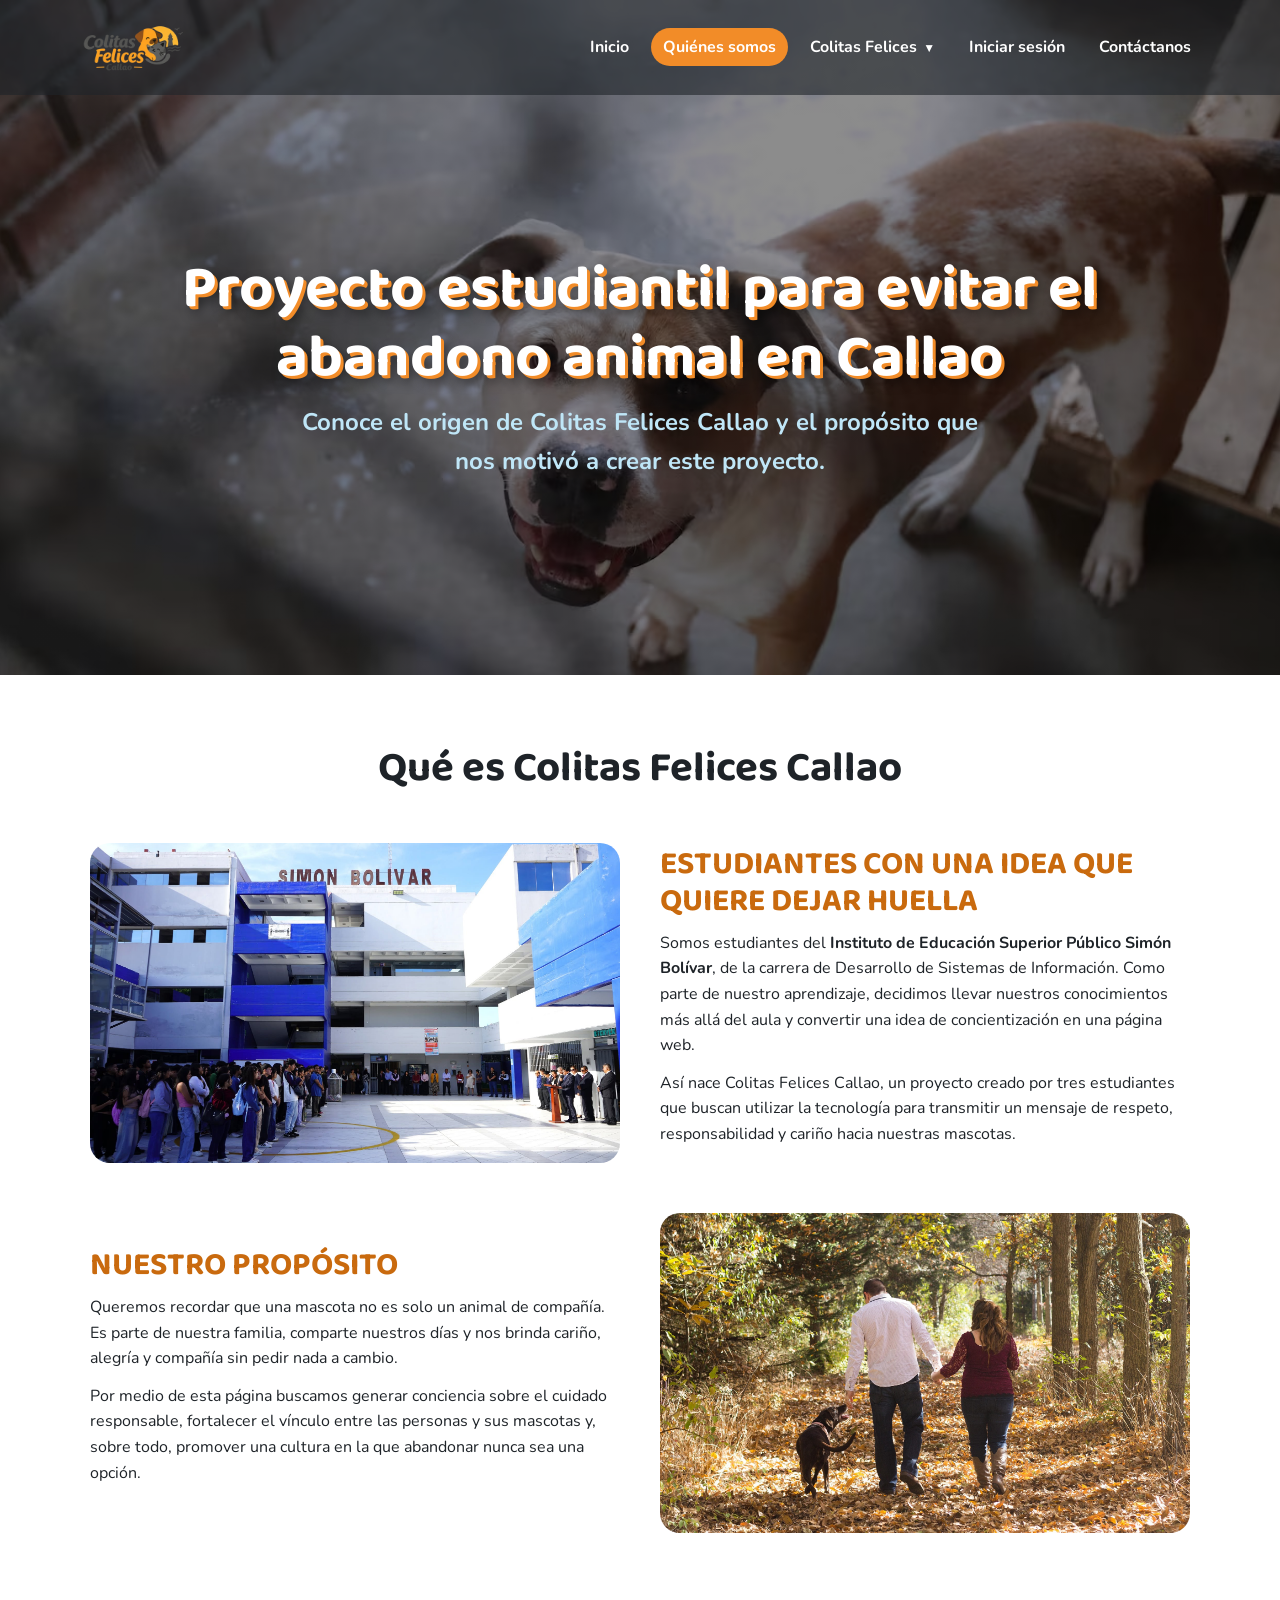
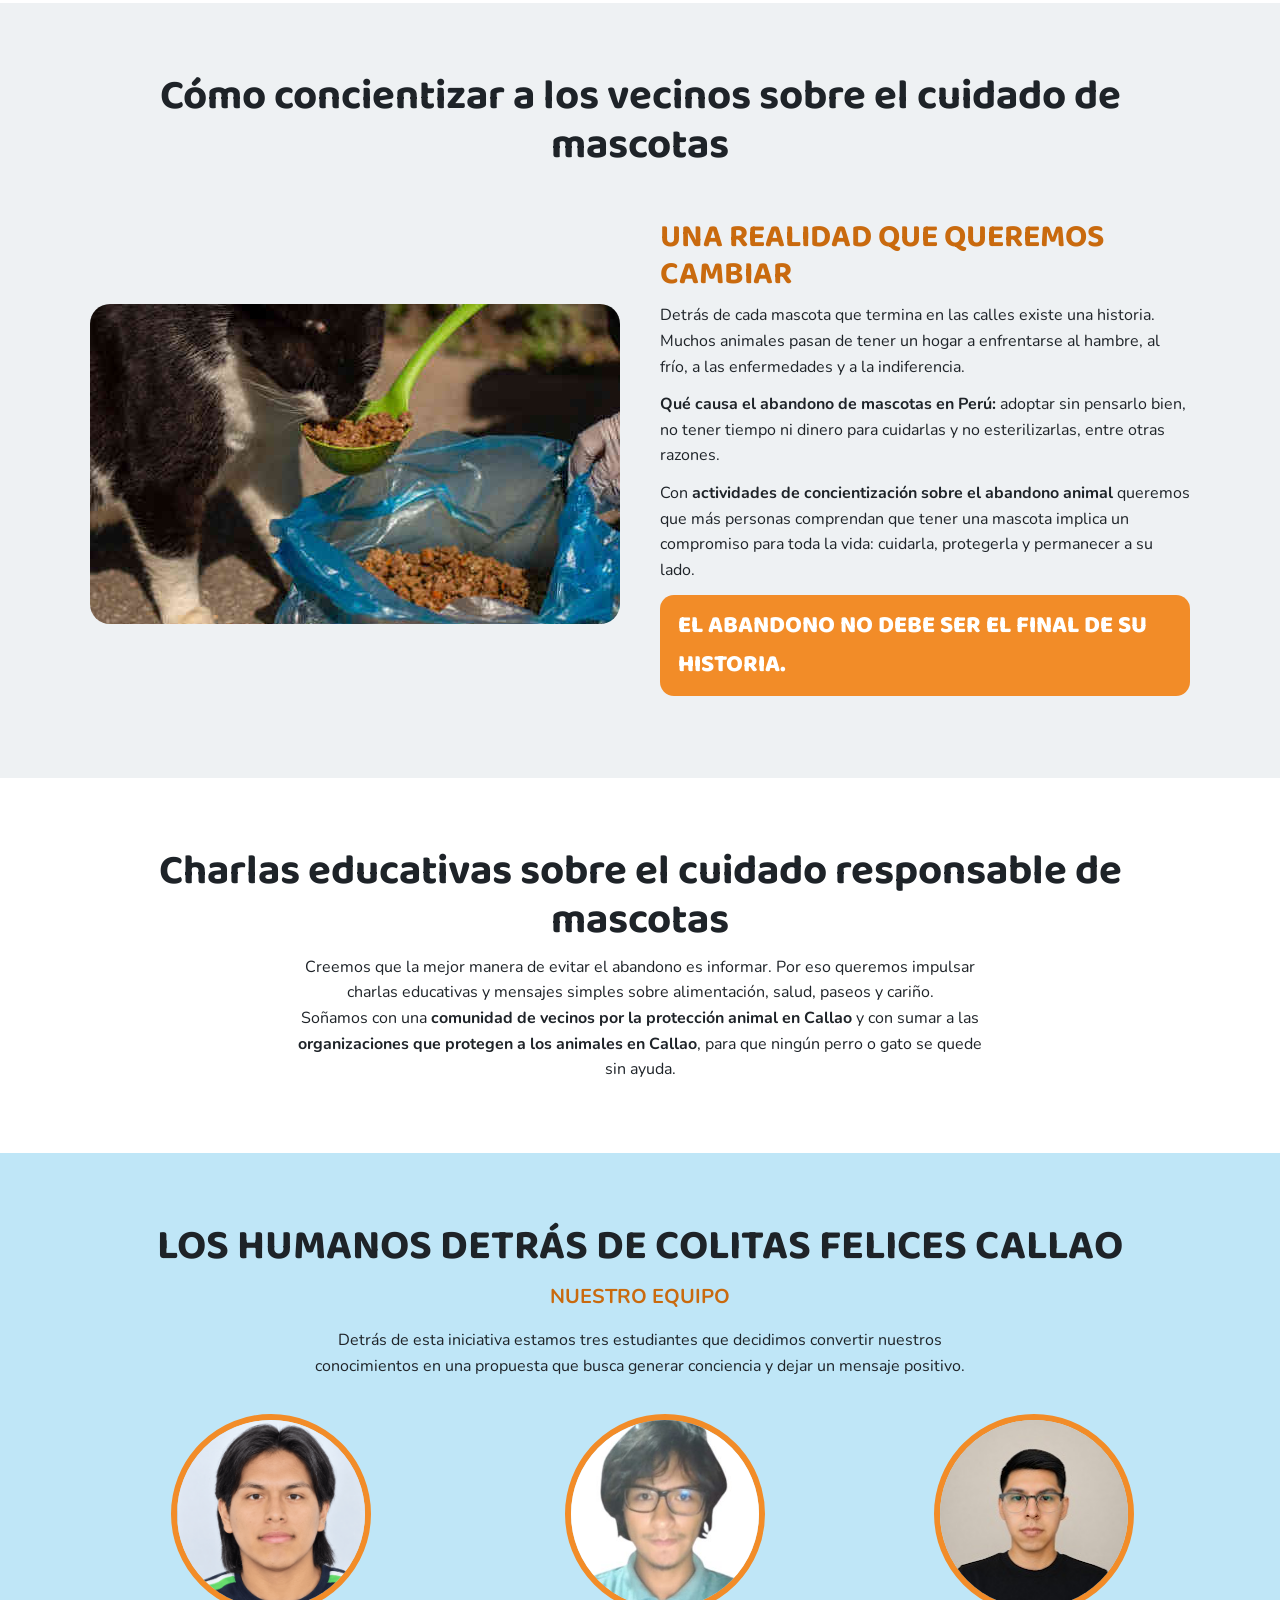
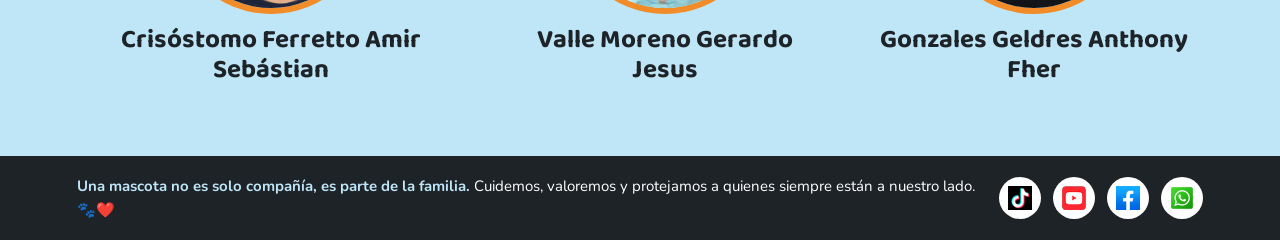
==== quienes-somos.html @ 57a7413e "Add files via upload" ====
<!DOCTYPE html>
<html lang="es">
<head>
    <meta charset="UTF-8">
    <meta name="viewport" content="width=device-width, initial-scale=1.0">
    <title>Proyecto Estudiantil contra el Abandono Animal | Callao</title>
    <meta name="description" content="Somos estudiantes del Callao con un proyecto para evitar el abandono animal y concientizar a los vecinos sobre el cuidado de mascotas.">
    <meta name="keywords" content="Proyecto estudiantil para evitar el abandono animal en Callao, Qué es Colitas Felices Callao, Cómo concientizar a los vecinos sobre el cuidado de mascotas, Charlas educativas sobre el cuidado responsable de mascotas, Actividades de concientización sobre el abandono animal, Comunidad de vecinos por la protección animal en Callao, Qué causa el abandono de mascotas en Perú, Organizaciones que protegen a los animales en Callao">
    <meta name="robots" content="index, follow">
    <link href="https://fonts.googleapis.com/css2?family=Baloo+2:wght@600;800&family=Nunito:wght@400;700;800&display=swap" rel="stylesheet">
    <link href="css/base.css" rel="stylesheet">
    <link href="css/estructura.css" rel="stylesheet">
    <link href="css/nosotros.css" rel="stylesheet">
    <link href="css/adaptable.css" rel="stylesheet">
</head>
<body>

<div class="cabecera">
    <div id="menu"></div>
    <div class="portada portada-mediana portada-nosotros">
        <h1>Proyecto estudiantil para evitar el abandono animal en Callao</h1>
        <p>Conoce el origen de Colitas Felices Callao y el propósito que nos motivó a crear este proyecto.</p>
    </div>
</div>

<section class="seccion fondo-blanco">
    <h2>Qué es Colitas Felices Callao</h2>

    <div class="fila fila-nosotros">
        <img src="imagenes/instituto-estudiantes-colitas-felices.png" class="foto" alt="Instituto de los estudiantes que crearon Colitas Felices Callao">
        <div>
            <h3>ESTUDIANTES CON UNA IDEA QUE QUIERE DEJAR HUELLA</h3>
            <p>Somos estudiantes del <strong>Instituto de Educación Superior Público Simón Bolívar</strong>, de la carrera de Desarrollo de Sistemas de Información. Como parte de nuestro aprendizaje, decidimos llevar nuestros conocimientos más allá del aula y convertir una idea de concientización en una página web.</p>
            <p>Así nace Colitas Felices Callao, un proyecto creado por tres estudiantes que buscan utilizar la tecnología para transmitir un mensaje de respeto, responsabilidad y cariño hacia nuestras mascotas.</p>
        </div>
    </div>

    <div class="fila fila-invertida fila-nosotros">
        <div>
            <h3>NUESTRO PROPÓSITO</h3>
            <p>Queremos recordar que una mascota no es solo un animal de compañía. Es parte de nuestra familia, comparte nuestros días y nos brinda cariño, alegría y compañía sin pedir nada a cambio.</p>
            <p>Por medio de esta página buscamos generar conciencia sobre el cuidado responsable, fortalecer el vínculo entre las personas y sus mascotas y, sobre todo, promover una cultura en la que abandonar nunca sea una opción.</p>
        </div>
        <img src="imagenes/perro-feliz-familia-adopcion.jpg" class="foto" alt="Perro feliz junto a su familia, adopción responsable">
    </div>
</section>

<section class="seccion fondo-gris">
    <h2>Cómo concientizar a los vecinos sobre el cuidado de mascotas</h2>

    <div class="fila fila-nosotros">
        <img src="imagenes/perro-rescatado-situacion-calle.png" class="foto" alt="Perro rescatado en situación de calle en Callao">
        <div>
            <h3>UNA REALIDAD QUE QUEREMOS CAMBIAR</h3>
            <p>Detrás de cada mascota que termina en las calles existe una historia. Muchos animales pasan de tener un hogar a enfrentarse al hambre, al frío, a las enfermedades y a la indiferencia.</p>
            <p><strong>Qué causa el abandono de mascotas en Perú:</strong> adoptar sin pensarlo bien, no tener tiempo ni dinero para cuidarlas y no esterilizarlas, entre otras razones.</p>
            <p>Con <strong>actividades de concientización sobre el abandono animal</strong> queremos que más personas comprendan que tener una mascota implica un compromiso para toda la vida: cuidarla, protegerla y permanecer a su lado.</p>
            <p class="frase">EL ABANDONO NO DEBE SER EL FINAL DE SU HISTORIA.</p>
        </div>
    </div>
</section>

<section class="seccion fondo-blanco">
    <h2>Charlas educativas sobre el cuidado responsable de mascotas</h2>
    <p class="texto-centro">Creemos que la mejor manera de evitar el abandono es informar. Por eso queremos impulsar charlas educativas y mensajes simples sobre alimentación, salud, paseos y cariño.</p>
    <p class="texto-centro">Soñamos con una <strong>comunidad de vecinos por la protección animal en Callao</strong> y con sumar a las <strong>organizaciones que protegen a los animales en Callao</strong>, para que ningún perro o gato se quede sin ayuda.</p>
</section>

<section class="seccion fondo-celeste">
    <h2>LOS HUMANOS DETRÁS DE COLITAS FELICES CALLAO</h2>
    <p class="subtitulo">NUESTRO EQUIPO</p>
    <p class="texto-centro">Detrás de esta iniciativa estamos tres estudiantes que decidimos convertir nuestros conocimientos en una propuesta que busca generar conciencia y dejar un mensaje positivo.</p>
    <div class="equipo">
        <div class="perfil"><img src="imagenes/amir-crisostomo-colitas-felices.jpeg" alt="Amir Sebástian Crisóstomo Ferretto, integrante de Colitas Felices Callao"><h3>Crisóstomo Ferretto Amir Sebástian</h3></div>
        <div class="perfil"><img src="imagenes/gerardo-valle-colitas-felices.jpg" alt="Gerardo Jesús Valle Moreno, integrante de Colitas Felices Callao"><h3>Valle Moreno Gerardo Jesus</h3></div>
        <div class="perfil"><img src="imagenes/anthony-gonzales-colitas-felices.jpeg" alt="Anthony Fher Gonzales Geldres, integrante de Colitas Felices Callao"><h3>Gonzales Geldres Anthony Fher</h3></div>
    </div>
</section>

<div class="pie" id="pie">
    <p><strong>Una mascota no es solo compañía, es parte de la familia.</strong>
    Cuidemos, valoremos y protejamos a quienes siempre están a nuestro lado. 🐾❤️</p>
</div>
<script src="js/menu.js"></script>
</body>
</html>
---- css/base.css ----
/* ==========================================================
   BASE: los colores de la página      Lo usan: TODAS las páginas
   ==========================================================

   ¿Qué hay aquí?
   Una lista de colores. Cada color tiene un nombre que empieza con --

   ¿Cómo uso un color en otro archivo?
   Escribiendo su nombre dentro de var():     color: var(--naranja);

   ¿Cómo cambio un color en TODA la página?
   Cambia su código aquí abajo (por ejemplo #F28C28) y se actualiza en todos los archivos.
*/

/* ----- Lista de colores ----- */
:root {
    --naranja: #F28C28;          /* botones, bordes y detalles */
    --naranja-oscuro: #C96A0E;   /* subtítulos y títulos pequeños */
    --celeste: #BFE6F7;          /* fondos de sección */
    --celeste-oscuro: #5DB7E0;   /* botón secundario */
    --negro: #1E2328;            /* texto, pie de página y botón al pasar el mouse */
    --gris: #5A6570;             /* textos secundarios */
    --gris-claro: #EEF1F3;       /* fondos suaves */
    --gris-borde: #CFD6DB;       /* borde de los campos del formulario */
    --blanco: #FFFFFF;           /* tarjetas, formularios y letras sobre fondo oscuro */
    --desplegable: #00BDF2;      /* fondo del menú desplegable (Colitas Felices) */
}

/* ----- Color del texto y del fondo de la página ----- */
body {
    color: var(--negro);
    background: var(--blanco);
}

/* ----- Fondos de color para las secciones (se usan como class en el HTML) ----- */
.fondo-celeste {
    background: var(--celeste);
}

.fondo-blanco {
    background: var(--blanco);
}

.fondo-gris {
    background: var(--gris-claro);
}
---- css/estructura.css ----
/* ==========================================================
   ESTRUCTURA      Lo usan: TODAS las páginas
   Contiene, en este orden: reinicio, menú, portada, secciones, botones, filas, equipo y perfiles, pie y redes.
   Los colores no se escriben aquí: se toman de base.css con var(--nombre).
   ========================================================== */

/* ----- Reinicio ----- */
/* Quita los espacios que el navegador pone por defecto */
* {
    margin: 0;
    padding: 0;
    box-sizing: border-box;
}

ul {
    list-style: none;
}

a {
    text-decoration: none;
}

body {
    font-family: "Nunito", Arial, sans-serif;
    line-height: 1.6;
}

h1, h2, h3 {
    font-family: "Baloo 2", "Trebuchet MS", sans-serif;
    line-height: 1.15;
}

/* Las imágenes nunca se salen de su caja: se achican si no caben */
img {
    max-width: 100%;
    display: block;
}

/* ----- Menú ----- */
.cabecera {
    position: relative;
}

.menu {
    position: absolute;
    top: 0;
    left: 0;
    right: 0;
    z-index: 10;
    display: flex;
    align-items: center;
    justify-content: space-between;
    padding: 10px 6%;
    background: rgba(30, 35, 40, 0.6);
}

/* JS la activa al bajar la página */
.menu-oscuro {
    background: rgba(30, 35, 40, 0.9);
}

.logo {
    width: 10%;
}

.enlaces ul {
    display: flex;
    gap: 10px;
}

.enlaces a {
    color: var(--blanco);
    font-weight: 700;
    padding: 8px 12px;
    border-radius: 20px;
}

.enlaces a:hover, .enlaces a.activo {
    background: var(--naranja);
}

/* ----- Menú desplegable (Colitas Felices) ----- */
.enlaces li {
    position: relative;
}

/* triangulito al lado del texto */
.flecha-sub {
    display: inline-block;
    margin-left: 6px;
    font-size: 12px;
}

.submenu {
    display: none;
    position: absolute;
    top: 100%;
    left: 0;
    min-width: 270px;
    padding: 14px 12px;
    background: var(--desplegable);
    border-radius: 20px;
    box-shadow: 0 10px 24px rgba(0, 0, 0, 0.3);
    z-index: 30;
}

.submenu ul {
    display: flex;
    flex-direction: column;
    gap: 2px;
}

/* se abre al pasar el mouse, al usar el teclado (Tab) o al tocar en tablet */
.tiene-submenu:hover > .submenu,
.tiene-submenu:focus-within > .submenu,
.tiene-submenu.abierto-sub > .submenu {
    display: block;
}

.enlaces .submenu a {
    display: block;
    padding: 12px 14px;
    font-size: 18px;
    border-radius: 14px;
    white-space: nowrap;
}

.enlaces .submenu a:hover {
    background: rgba(255, 255, 255, 0.25);
}

.enlaces .submenu a.activo {
    background: rgba(255, 255, 255, 0.35);
}

/* El botón ☰ se esconde en computadora; solo se ve en celular (ver adaptable.css) */
.boton-menu {
    display: none;
    font-size: 28px;
    color: var(--blanco);
    background: none;
    border: none;
    cursor: pointer;
}

/* ----- Portada ----- */
.portada {
    min-height: 100vh;
    display: flex;
    flex-direction: column;
    justify-content: center;
    align-items: center;
    text-align: center;
    padding: 100px 6% 40px;
    background-color: var(--negro);
    background-size: cover;
    background-position: center;
    background-repeat: no-repeat;
}

.portada h1 {
    font-size: 90px;
    color: var(--blanco);
    text-shadow: 3px 3px 0 var(--naranja), 6px 6px 12px rgba(0, 0, 0, 0.5);
}

.portada p {
    font-size: 24px;
    color: var(--celeste);
    font-weight: 700;
    margin-top: 10px;
    max-width: 700px;
}

.portada-mediana {
    min-height: 75vh;
}

.portada-mediana h1 {
    font-size: 60px;
}

.portada-chica {
    min-height: 280px;
    padding-top: 110px;
}

.portada-chica h1 {
    font-size: 54px;
}

/* ----- Secciones ----- */
.seccion {
    padding: 70px 6%;
}

.seccion h2 {
    text-align: center;
    font-size: 42px;
    margin-bottom: 10px;
}

.subtitulo {
    text-align: center;
    font-size: 20px;
    color: var(--naranja-oscuro);
    font-weight: 700;
    margin-bottom: 15px;
}

.texto-centro {
    text-align: center;
    max-width: 700px;
    margin: 0 auto;
}

.centro {
    text-align: center;
    margin-top: 20px;
}

/* ----- Botones ----- */
.boton {
    display: inline-block;
    background: var(--naranja);
    color: var(--blanco);
    font-family: "Baloo 2", sans-serif;
    font-size: 20px;
    font-weight: 700;
    padding: 12px 30px;
    border-radius: 30px;
    margin: 6px;
    border: none;
    cursor: pointer;
}

.boton:hover {
    background: var(--negro);
}

.boton-celeste {
    background: var(--celeste-oscuro);
}

/* ----- Fila: dos cosas una al lado de la otra (foto + texto) ----- */
.fila {
    display: flex;
    gap: 40px;
    align-items: center;
    max-width: 1200px;
    margin: 30px auto 0;
}

/* cada hijo ocupa la misma mitad */
.fila > * {
    flex: 1;
}

/* ----- Equipo y perfiles (fotos redondas) ----- */
.equipo {
    display: flex;
    justify-content: center;
    gap: 50px;
    margin-top: 35px;
}

.perfil {
    text-align: center;
}

.perfil img {
    width: 200px;
    height: 200px;
    object-fit: cover;
    border-radius: 50%;
    border: 6px solid var(--naranja);
    margin: 0 auto 12px;
    background: var(--blanco);
}

.perfil h3 {
    font-size: 26px;
}

.perfil p {
    max-width: 420px;
    margin: 0 auto;
}

/* ----- Pie de página y redes ----- */
.pie {
    background: var(--negro);
    color: var(--blanco);
    padding: 18px 6%;
    font-size: 15px;
    display: flex;
    justify-content: space-between;
    align-items: center;
    gap: 15px;
}

.pie strong {
    color: var(--celeste);
}

.redes-pie {
    display: flex;
    gap: 12px;
}

.redes-pie a, .redes-lateral a {
    width: 42px;
    height: 42px;
    display: flex;
    align-items: center;
    justify-content: center;
    background: var(--blanco);
    border-radius: 50%;
}

.redes-pie a:hover, .redes-lateral a:hover {
    background: var(--naranja);
}

.redes-pie img, .redes-lateral img {
    width: 24px;
    height: 24px;
    object-fit: contain;
}

/* Barra de redes fija a la derecha (solo en Inicio) */
.redes-lateral {
    position: fixed;
    right: 0;
    top: 50%;
    margin-top: -90px;
    z-index: 20;
    display: flex;
    flex-direction: column;
    gap: 12px;
    padding: 14px 10px;
    background: var(--negro);
    border-radius: 16px 0 0 16px;
    box-shadow: -3px 3px 12px rgba(0, 0, 0, 0.3);
}
---- css/nosotros.css ----
/* ==========================================================
   PÁGINA NOSOTROS      Lo usan: quienes-somos.html
   Contiene, en este orden: portada y bloques de foto con texto.
   ========================================================== */

/* ----- Portada ----- */
.portada-nosotros {
    background-image: linear-gradient(rgba(0,0,0,.45), rgba(0,0,0,.45)), url("../imagenes/banner.jpg");
}

/* ----- Bloques de foto con texto ----- */
/* Fotos de cada bloque: todas del mismo tamaño y recortadas sin deformarse */
.foto {
    width: 100%;
    height: 320px;
    object-fit: cover;
    border-radius: 20px;
}

.fila-nosotros {
    max-width: 1100px;
    margin-top: 50px;
}

.fila-nosotros h3 {
    font-size: 32px;
    color: var(--naranja-oscuro);
    margin-bottom: 10px;
}

.fila-nosotros p {
    margin-bottom: 12px;
}

.frase {
    font-family: "Baloo 2", sans-serif;
    font-size: 24px;
    font-weight: 800;
    color: var(--blanco);
    background: var(--naranja);
    padding: 12px 18px;
    border-radius: 14px;
}
---- css/adaptable.css ----
/* ==========================================================
   DISEÑO ADAPTABLE (RESPONSIVE)      Lo usan: TODAS las páginas
   ==========================================================

   ¿QUÉ ES @media?
   Es una pregunta que le hace el CSS a la pantalla:
       @media (max-width: 768px) { ... }
   significa: "si la pantalla mide 768px de ancho o MENOS, usa lo que está dentro".
   Si la pantalla es más ancha, esos estilos se ignoran.
   Este archivo se carga al final para que sus reglas ganen sobre las demás.

   LOS DOS TAMAÑOS QUE USAMOS
       Más de 768px   →  computadora (no cambia nada, se ve el diseño normal)
       768px o menos  →  tablet y celular
       480px o menos  →  celular pequeño

   CÓMO EXPLICARLO CON F12
       1. Abre la página en Chrome y presiona F12.
       2. Presiona Ctrl+Shift+M para abrir el visor de tamaños.
       3. Arrastra el ancho: cuando pase de 769px a 768px, mira cómo cambia todo.
       4. Haz clic derecho sobre un elemento > Inspeccionar: en "Styles" verás la regla
          @media (max-width: 768px) con lo que se aplicó.

   ORDEN DE ESTE ARCHIVO (cada bloque dice a qué página afecta)
       Bloque 1: 768px  →  menú, portadas, columnas, Inicio, Quiénes somos, Colitas Felices, Contáctanos, pie
       Bloque 2: 480px  →  portadas, botones, Inicio, Colitas Felices, formularios
*/


/* ==========================================================
   BLOQUE 1: tablet y celular (768px o menos)
   ========================================================== */
@media (max-width: 768px) {

    /* ----- Menú (todas las páginas): los enlaces se esconden y aparece el botón ☰ ----- */
    .boton-menu {
        display: block;
    }

    .enlaces {
        display: none;
        position: absolute;
        top: 100%;
        left: 0;
        right: 0;
        background: rgba(30, 35, 40, 0.95);
    }

    /* JS agrega la clase "abierto" al tocar ☰ y los enlaces se muestran */
    .enlaces.abierto {
        display: block;
    }

    .enlaces ul {
        flex-direction: column;
        padding: 10px 6%;
    }

    /* ----- Menú desplegable: en celular queda abierto, dentro de la lista ----- */
    .submenu {
        display: block;
        position: static;
        min-width: 0;
        margin: 4px 0 6px 12px;
        padding: 6px;
        box-shadow: none;
        border-radius: 16px;
    }

    .enlaces .submenu a {
        font-size: 16px;
        padding: 9px 12px;
    }

    /* ----- Portadas y títulos (todas las páginas): letras más pequeñas ----- */
    .portada h1 {
        font-size: 48px;
    }

    .portada p {
        font-size: 18px;
    }

    .portada-mediana h1 {
        font-size: 36px;
    }

    .portada-chica h1 {
        font-size: 34px;
    }

    .seccion {
        padding: 50px 5%;
    }

    .seccion h2 {
        font-size: 30px;
    }

    /* ----- Columnas (todas las páginas): lo que estaba lado a lado pasa uno debajo de otro ----- */
    .fila {
        flex-direction: column;
    }

    .equipo {
        flex-direction: column;
        align-items: center;
        gap: 30px;
    }

    /* ----- Inicio ----- */
    .video {
        height: 220px;
    }

    .tarjeta {
        min-width: 180px;
    }

    .tarjeta img {
        height: 180px;
    }

    .flecha-izq {
        left: 0;
    }

    .flecha-der {
        right: 0;
    }

    /* ----- Inicio y Quiénes somos: las fotos se hacen más bajas ----- */
    .foto {
        height: 260px;
    }

    /* ----- Quiénes somos ----- */
    /* La foto siempre queda arriba del texto, también en el bloque invertido */
    .fila-invertida {
        flex-direction: column-reverse;
    }

    .fila-nosotros h3 {
        font-size: 24px;
    }

    /* ----- Colitas Felices: la galería pasa de 4 columnas a 2 ----- */
    .galeria {
        grid-template-columns: 1fr 1fr;
        gap: 12px;
    }

    .historia img {
        height: 150px;
    }

    /* ----- Contáctanos: el mapa y el formulario pasan uno debajo del otro ----- */
    .contacto {
        flex-direction: column;
    }

    .mapa {
        height: 300px;
    }

    /* ----- Pie de página (todas las páginas) ----- */
    .pie {
        flex-direction: column;
        text-align: center;
    }

    .redes-pie {
        justify-content: center;
    }

    /* La barra lateral de redes (solo Inicio) estorba en celular: se oculta.
       Las redes siguen disponibles en el pie de página. */
    .redes-lateral {
        display: none;
    }
}


/* ==========================================================
   BLOQUE 2: celular pequeño (480px o menos)
   ========================================================== */
@media (max-width: 480px) {

    /* ----- Portadas y botones (todas las páginas) ----- */
    .portada h1 {
        font-size: 36px;
    }

    .portada-mediana h1,
    .portada-chica h1 {
        font-size: 28px;
    }

    .seccion h2 {
        font-size: 26px;
    }

    .boton {
        font-size: 18px;
        padding: 10px 22px;
    }

    /* ----- Inicio: los íconos pasan de 2 columnas a 1 ----- */
    .iconos {
        grid-template-columns: 1fr;
    }

    /* ----- Colitas Felices: la galería pasa de 2 columnas a 1 ----- */
    .galeria {
        grid-template-columns: 1fr;
    }

    .historia img {
        height: 240px;
    }

    /* ----- Formularios (Iniciar sesión, Registro y Contáctanos): menos espacio interior ----- */
    .formulario {
        padding: 20px;
    }
}
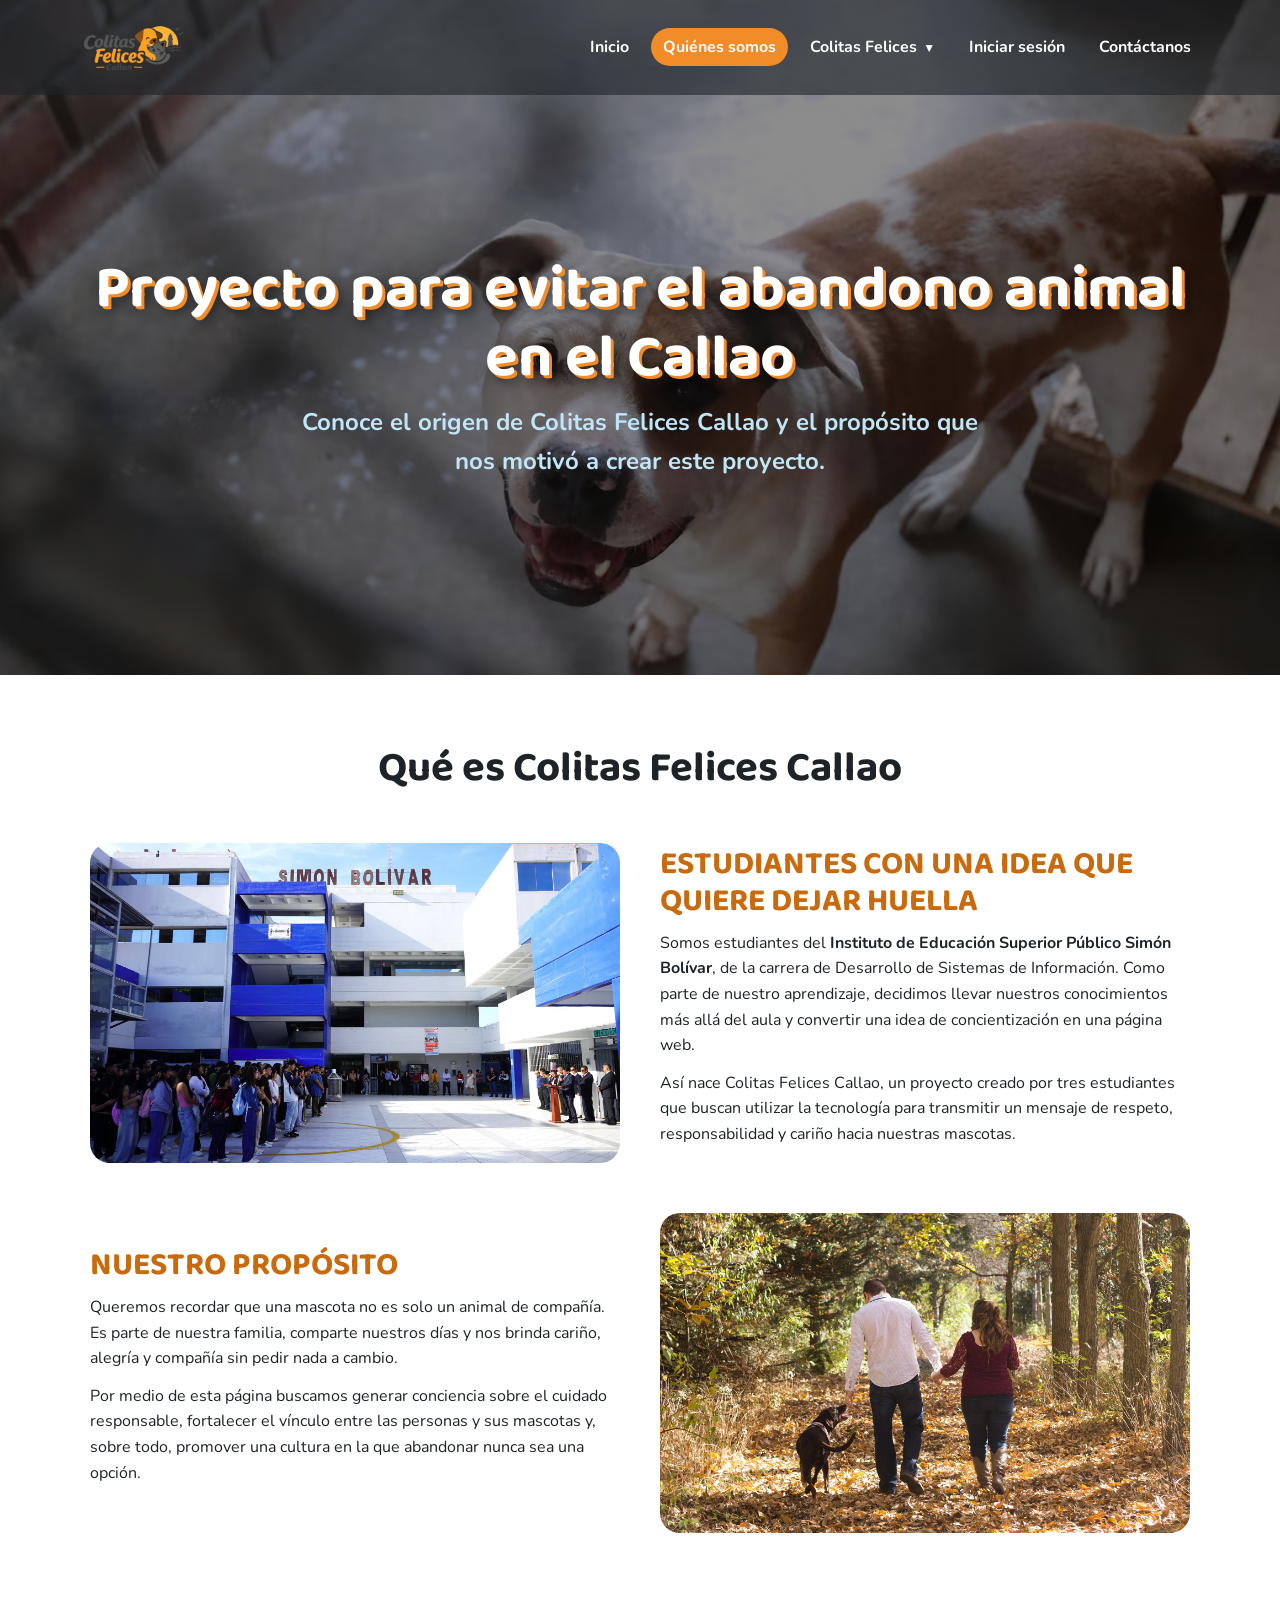
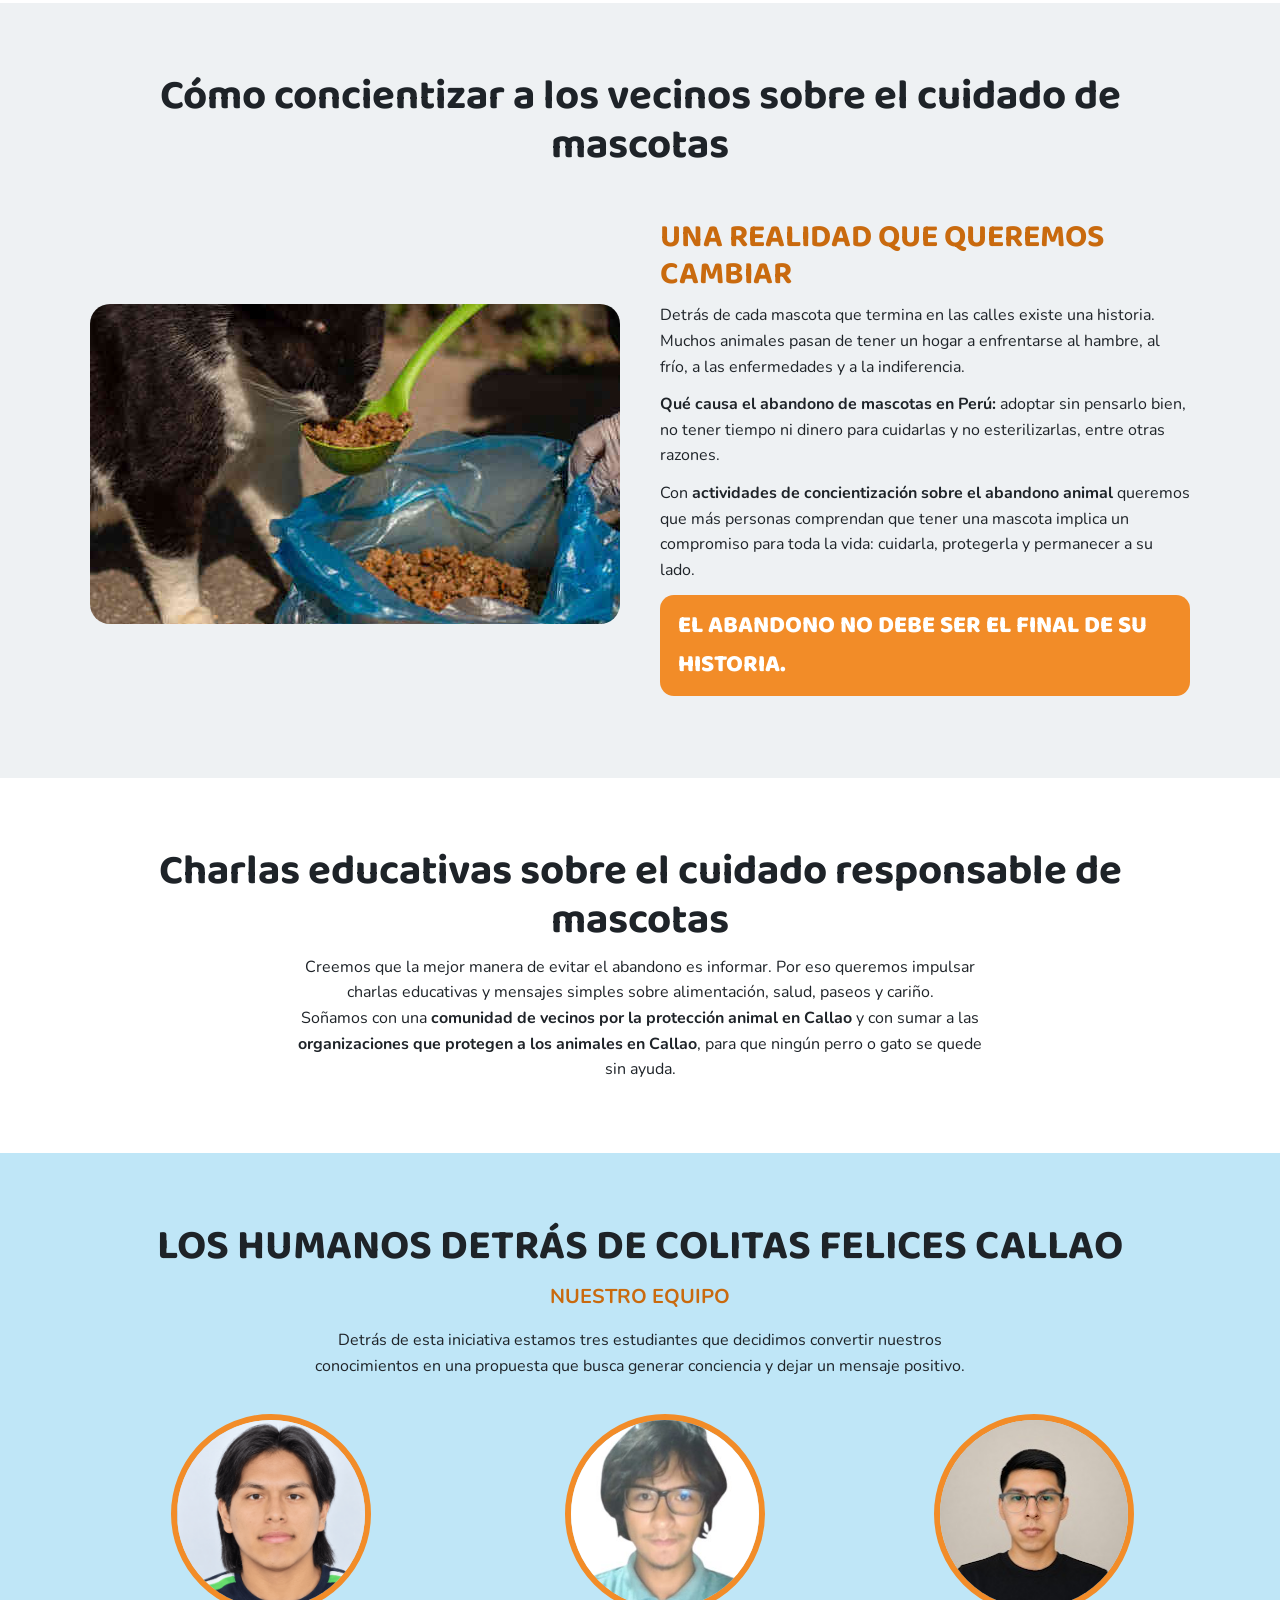
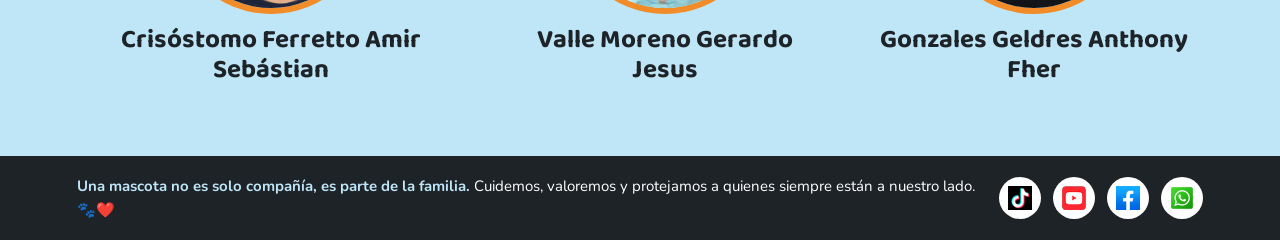
==== commit e8095dd9: "Update quienes-somos.html" ====
--- a/quienes-somos.html
+++ b/quienes-somos.html
@@ -18,7 +18,7 @@
 <div class="cabecera">
     <div id="menu"></div>
     <div class="portada portada-mediana portada-nosotros">
-        <h1>Proyecto estudiantil para evitar el abandono animal en Callao</h1>
+        <h1>Proyecto para evitar el abandono animal en el Callao</h1>
         <p>Conoce el origen de Colitas Felices Callao y el propósito que nos motivó a crear este proyecto.</p>
     </div>
 </div>
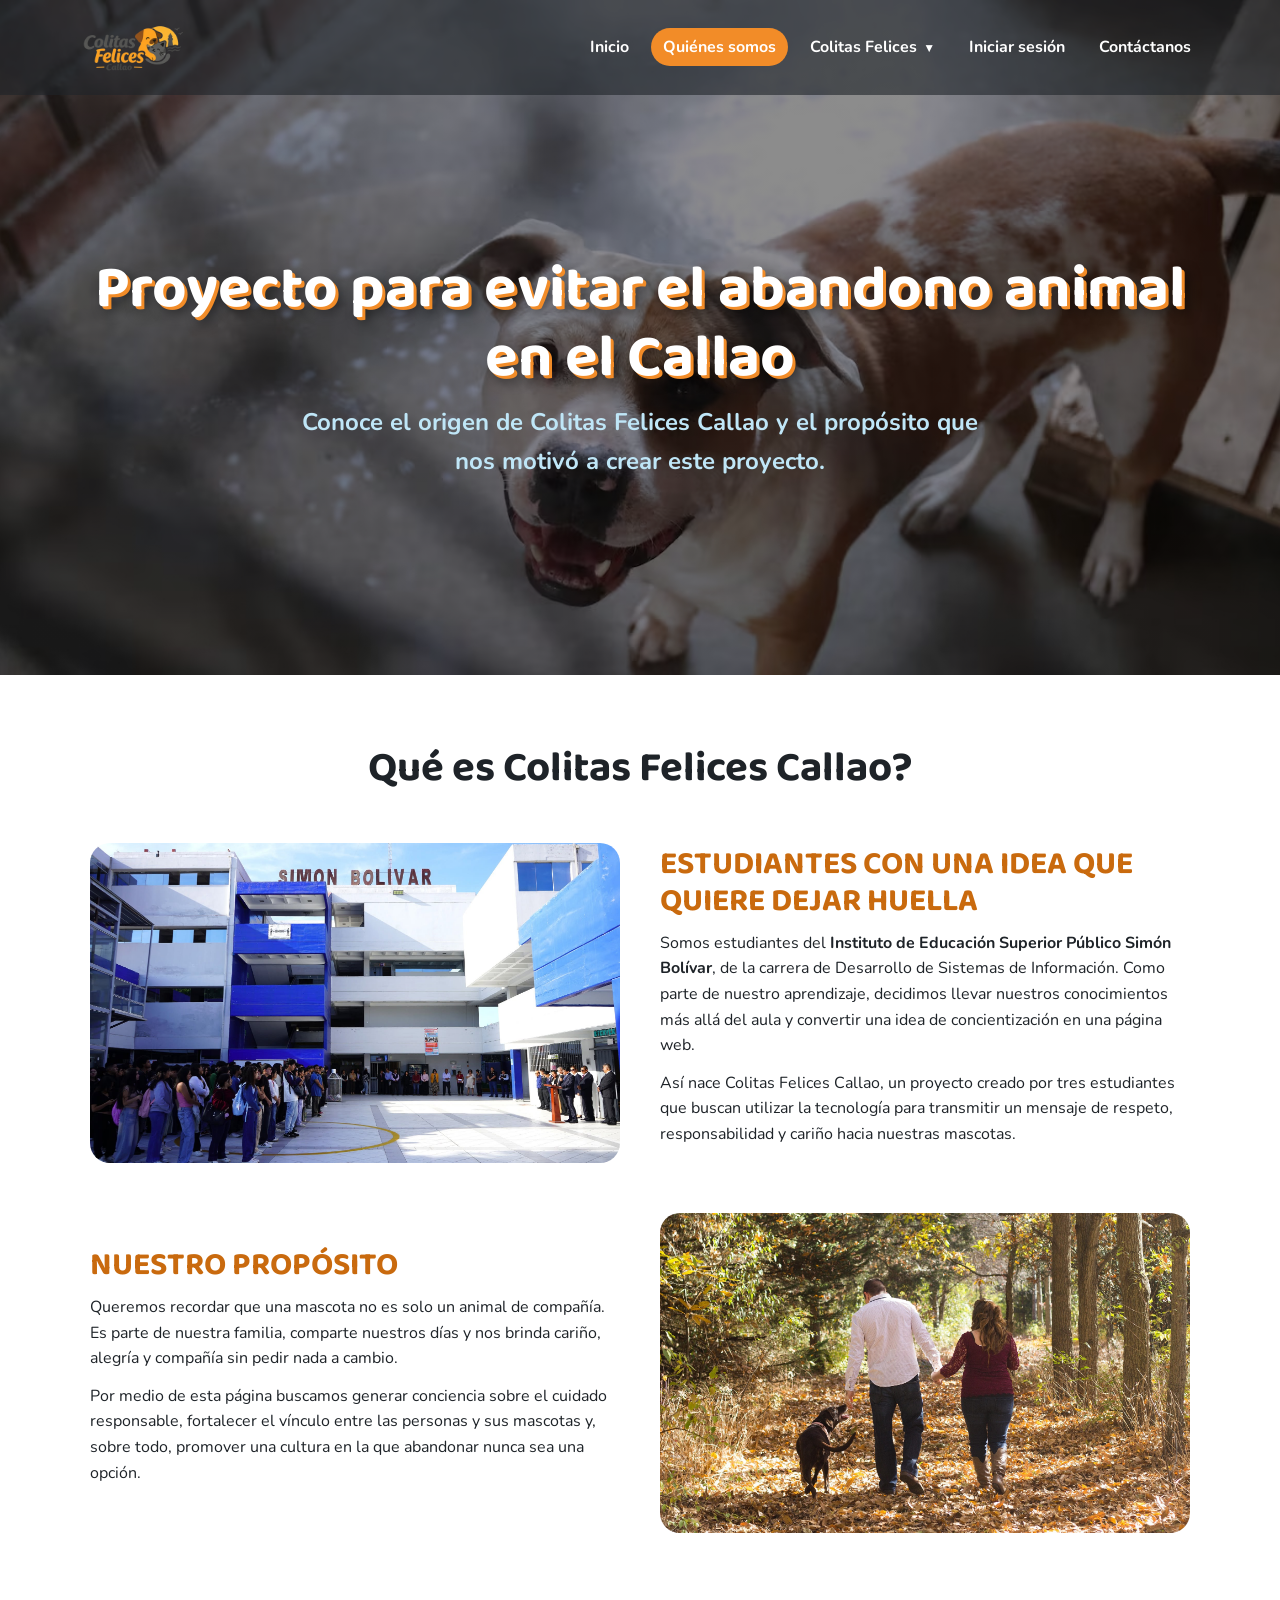
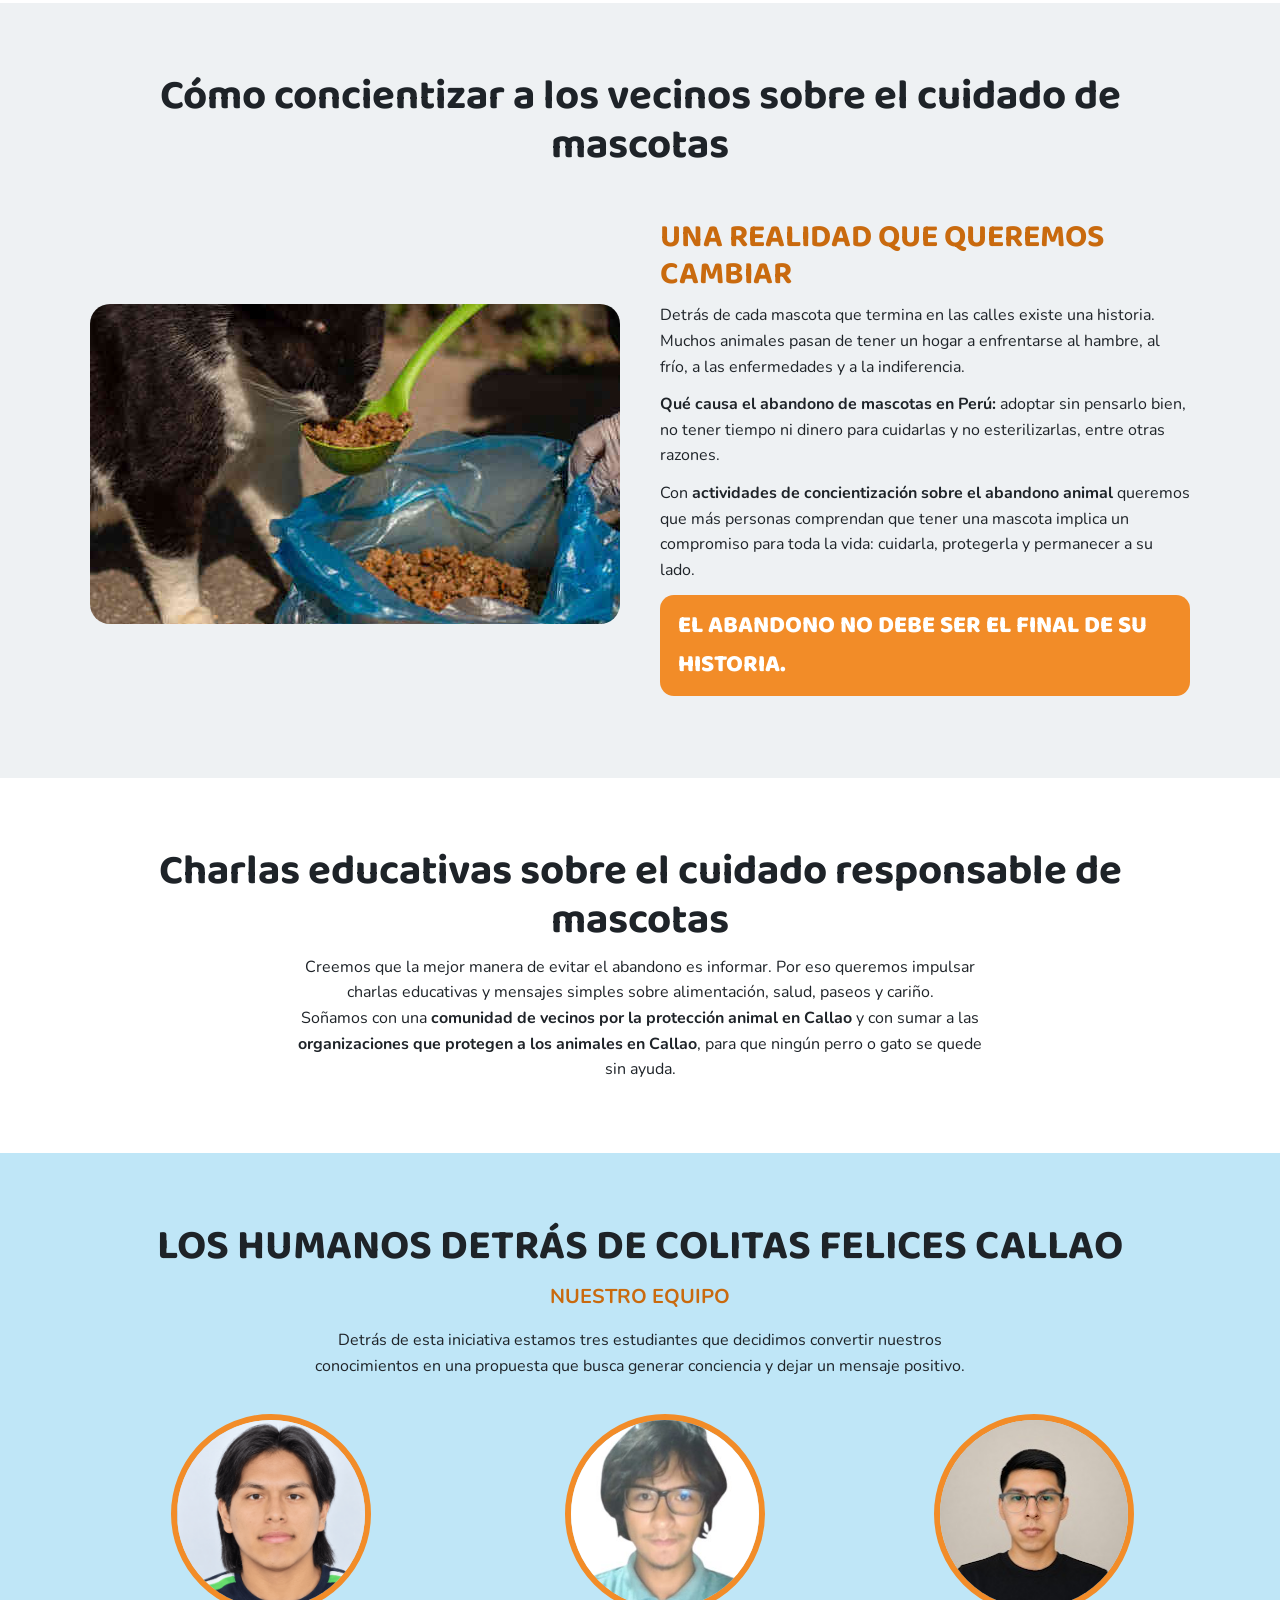
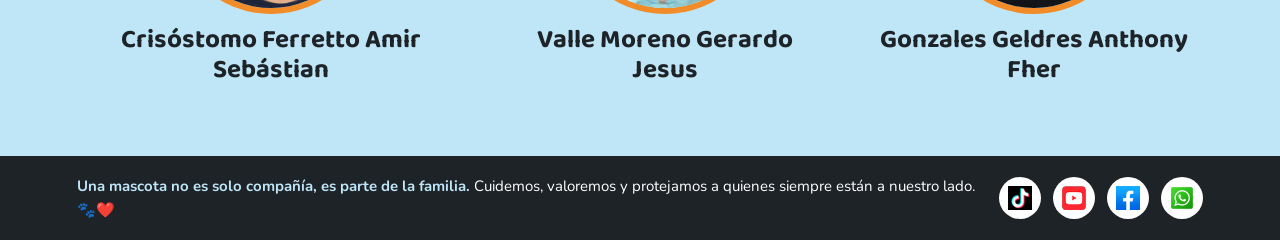
==== commit d9beb7d0: "Update quienes-somos.html" ====
--- a/quienes-somos.html
+++ b/quienes-somos.html
@@ -24,7 +24,7 @@
 </div>
 
 <section class="seccion fondo-blanco">
-    <h2>Qué es Colitas Felices Callao</h2>
+    <h2>Qué es Colitas Felices Callao?</h2>
 
     <div class="fila fila-nosotros">
         <img src="imagenes/instituto-estudiantes-colitas-felices.png" class="foto" alt="Instituto de los estudiantes que crearon Colitas Felices Callao">
